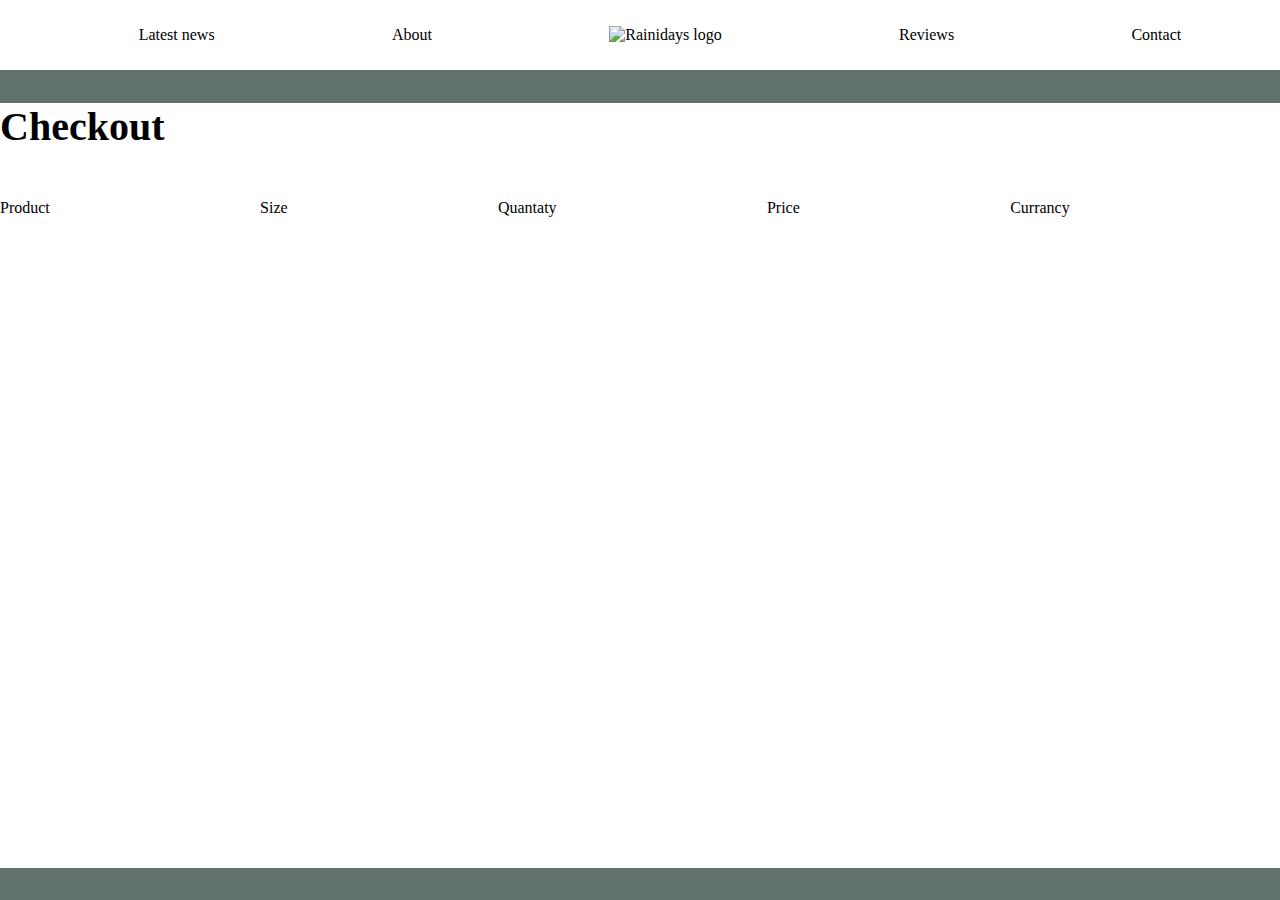
==== checkout.html @ 4d6a1367 "Setting up pages" ====
<!DOCTYPE html>
<html lang="en">
<head>
    <meta charset="UTF-8">
    <meta http-equiv="X-UA-Compatible" content="IE=edge">
    <meta name="viewport" content="width=device-width, initial-scale=1.0">
    <meta name="description" content="Purchase items from Rainydays"/>
    <title>Rainydays | Checkout</title>
    <link href="css/styles.css" rel="stylesheet"/>
</head>
<body>
    <header id="header">
        <nav id="nav">
            <ul>
                <li><a href="index.html#eco-page">Latest news</a></li>
                <li><a href="index.html#about-page">About</a></li> 
                <li><a href="index.html"><img id="logo" src="images/RainyDays_Logo.png" alt="Rainidays logo"/></a></li>
                <li><a href="index.html#review-page">Reviews</a></li>
                <li><a href="product-overview.html#contact-page">Contact</a></li>
            </ul>
        </nav>
    </header>
    <main class="checkout">
        <section>
            <h2>Checkout</h2>
            <div class="description">
                <p>Product</p>
                <p>Size</p>
                <p>Quantaty</p>
                <p>Price</p>
                <p>Currancy</p>
            </div>
        </section>
    </main>
</body>
</html>
---- css/styles.css ----
@font-face {
    font-family: "Darker Grotesque";
    src: url(/fonts/Darker_Grotesque/DarkerGrotesque-Light.ttf);
}


/* NEW PAGE - GLOBAL */
/* ----------------- */

/* GLOBAL */

body {
    margin: 0 auto;
    background-color: #62736F;
}

header {
    background-color: white;
    padding: 10px;
}


nav img {
    width: 100px;
}

nav a {
    text-decoration: none;
    color: black;

}

nav ul {
    display: flex;
    flex-direction: row;
    align-items: center;
    list-style: none;
}

nav ul li {
    margin: auto;
}

img {
    width: 100%;
}

h1 {
    font-family: "Roboto Serif";
    font-size: 70px;
}

h2 {
    font-family: "Roboto Serif";
    font-size: 40px;
}


/* NEW PAGE - LANDING PAGE */
/* ----------------------- */

/* LANDING PAGE Front page*/

.front-page {
    display: flex;
    background-color: white;
    align-items: center;
    text-align: center;
    height: 100vh;
    margin-bottom: 80px;
}

.front-page > * {
    flex: 1;
}

.front-page_right img {
    max-width: 100px;
}

.front-page_left img {
    height: 100vh;
    object-fit: cover;
}

.front-page a {
    background-color: #62736F;
    color: white;
    text-decoration: none;
    font-family: "Darker Grotesque";
    border-radius: 70px;
    padding: 8px 80px;
}


/* LANDING PAGE Eco friendly */

.eco-page {
    display: flex;
    background-color: white;
    align-items: center;
    height: 100vh;
    margin-bottom: 80px;
}

.eco-page_right img {
    height: 550px;
    width: 400px;
    object-fit: cover;
}

.eco-page_right {
    flex: 1;
    text-align: center;
}

.eco-page_left {
    flex: 1;
    margin-left: 80px;
}


/* LANDING PAGE Reviews */

.review-page {
    background-color: white;
    height: 100vh;
    margin-bottom: 80px;
    padding: 30px;
    text-align: center;
    align-items: center;
    
}

.review-page h2 {
    padding: 80px;
}

.review-page img {
    width: 200px;
    height: 200px;
    border-radius: 50%;
    object-fit: cover;
}

.review-page_content {
    display: flex;
    flex: 1;
    justify-content: space-evenly;
}

.test-person_name {
    font-weight: bold;
}


/* LANDING PAGE About */

.about-page {
    background-color: white;
    height: 100vh;
    display: flex;
    margin-bottom: 80px;
    text-align: center;
    align-items: center;
}

.about-page_left img {
    height: 500px;
    width: 500px;
    object-fit: cover;
}

.about-page_left {
    flex: 1;
    margin: 50px;
}

.about-page_right {
    flex: 1;
    margin: 50px;
}


/* NEW PAGE - COLLECTION */
/* --------------------------- */

/* COLLECTION Header*/

.collection_header {
    height: 400px;
    object-fit: cover;
}

.gender_and_sale {
    background-color: white;
    padding: 35px;
    text-align: center;
}

.gender_and_sale a {
    text-decoration: none;
    color: black;
    padding: 70px;
}


/* COLLECTION Featured */

.featured {
    height: 100vh;
    display: grid;
    grid-template-columns: 1fr 1fr;
    color: white;
}

.featured_jacket {
    height: 600px;
    width: 400px;
    object-fit: contain;
}


/* COLLECTION Popular */

.popular {
    height: 100vh;
    background-color: white;
}

.popular_jackets {
    display: grid;
    grid-template-columns: repeat(3, 1fr);
}

.popular_jackets img {
    height: 500px;
    width: 300px;
    object-fit: contain;
    background-color: #D9D9D9;
}


/* COLLECTION Inspiration */

.inspiration {
    height: 100vh;
    background-color: white;
    display: flex;
    align-items: center;
}

.inspiration img {
    height: 500px;
    width: 500px;
    object-fit: cover;
}

.inspiration_right {
    padding: 50px;
}


/* NEW PAGE - PRODUCT DETAIL */
/* ------------------------- */

.content {
    height: 85vh;
    background-color: white;
    display: grid;
    grid-template-columns: 1fr 1fr;
    padding-left: 50px;
}

.product_right img {
    height: 400px;
    width: 400px;
    object-fit: contain;
}

.product_left {
    display: flex;
    flex-direction: column;
}

.purchase_button {
    background-color: #62736F;
    text-decoration: none;
    color: white;
    border-radius: 50px;
    padding: 8px 80px;
}

.back {
    text-decoration: none;
    color: black;
}


/* NEW PAGE - PRODUCT DETAIL */
/* ------------------------- */

.checkout {
    background-color: white;
    height: 85vh;
}

.description {
    display: grid;
    grid-template-columns: repeat(5, auto);
}


/* NEW PAGE - FOOTER */
/* ----------------- */

/* FOOTER */

footer {
    height: 100vh;
    color: white;
}

.logo img {
    width: 150px;
    height: 150px;
    border-radius: 50%;
    object-fit: contain;
    background-color: white;
    padding: 20px;
}

.logo_and_slogan {
    display: flex;
    align-items: center;
    text-align: center;
    padding: 70px;
}

.logo {
    flex: 1;
}

.slogan {
    flex: 2;
}

.footer_content {
    display: flex;
    margin-left: 150px;
    margin-right: 150px;
}

.footer_content > * {
    flex: 1;
}

.connect a {
    display: block;
    padding: 4px;
    text-decoration: none;
    color: white;
}

.submit_mail {
    border: 6px solid white;
    border-radius: 10px;
    width: 60%;
}

.submit_button {
    border: 4px solid black;   
    border-radius: 25px;
    background-color: black;
    color: white;
}

.mail {
    margin-top: 80px;
    margin-left: 150px;
}
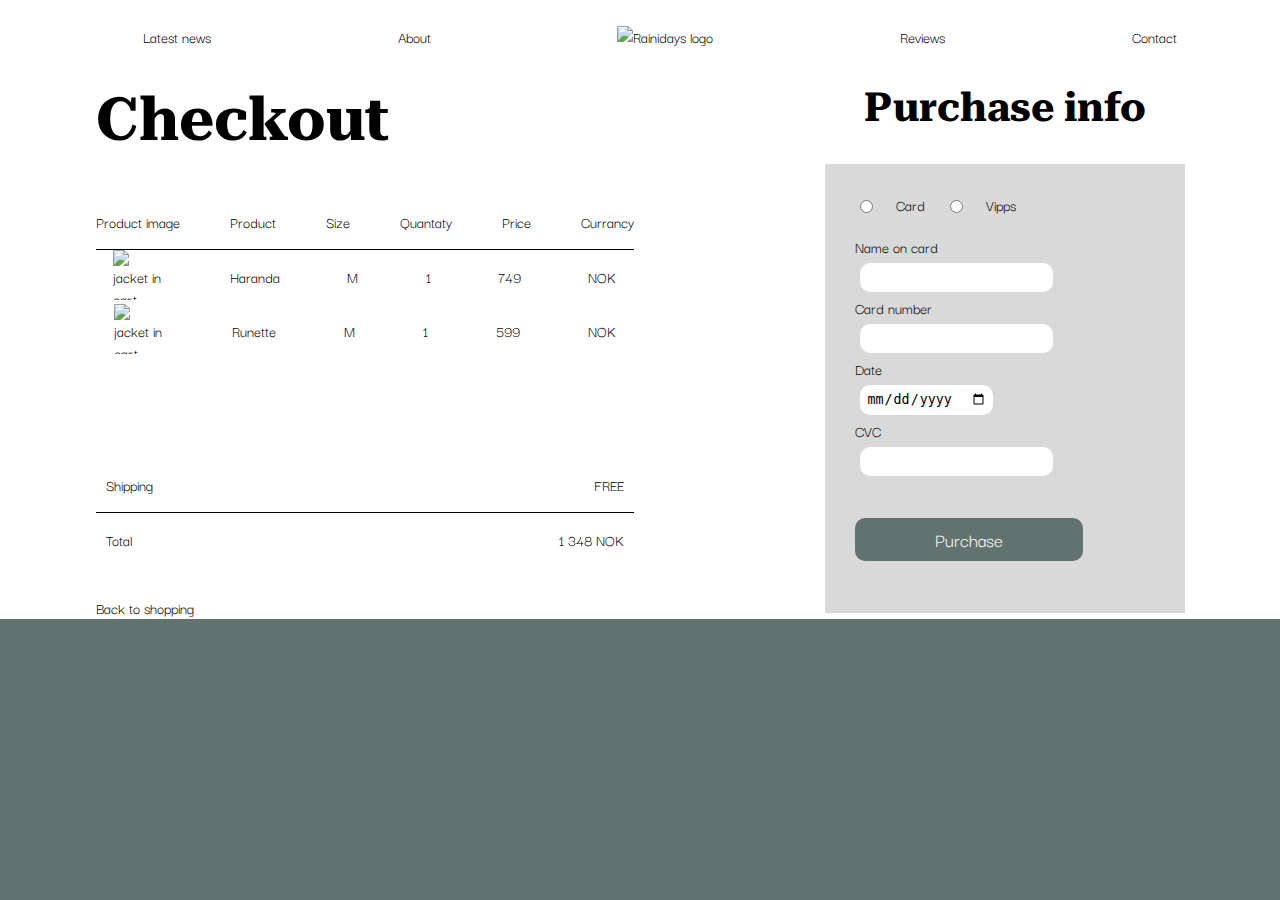
==== commit 08bce2ee: "Last responsive fixes..." ====
--- a/checkout.html
+++ b/checkout.html
@@ -7,6 +7,12 @@
     <meta name="description" content="Purchase items from Rainydays"/>
     <title>Rainydays | Checkout</title>
     <link href="css/styles.css" rel="stylesheet"/>
+    <link rel="preconnect" href="https://fonts.googleapis.com"> 
+    <link rel="preconnect" href="https://fonts.gstatic.com" crossorigin> 
+    <link href="https://fonts.googleapis.com/css2?family=Roboto+Serif:opsz,wght@8..144,200&display=swap" rel="stylesheet">
+    <link rel="preconnect" href="https://fonts.googleapis.com"> 
+    <link rel="preconnect" href="https://fonts.gstatic.com" crossorigin> 
+    <link href="https://fonts.googleapis.com/css2?family=Darker+Grotesque&family=Roboto+Serif:opsz,wght@8..144,200&display=swap" rel="stylesheet">
 </head>
 <body>
     <header id="header">
@@ -16,20 +22,74 @@
                 <li><a href="index.html#about-page">About</a></li> 
                 <li><a href="index.html"><img id="logo" src="images/RainyDays_Logo.png" alt="Rainidays logo"/></a></li>
                 <li><a href="index.html#review-page">Reviews</a></li>
-                <li><a href="product-overview.html#contact-page">Contact</a></li>
+                <li><a href="collection.html#contact-page">Contact</a></li>
             </ul>
         </nav>
     </header>
     <main class="checkout">
         <section>
-            <h2>Checkout</h2>
+            <h1>Checkout</h1>
             <div class="description">
+                <p>Product image</p>
                 <p>Product</p>
                 <p>Size</p>
                 <p>Quantaty</p>
                 <p>Price</p>
                 <p>Currancy</p>
             </div>
+            <div class="product-line">
+                <img src="images/Rainydays_jacket_2.png" alt="jacket in cart"/>
+                <p>Haranda</p>
+                <p>M</p>
+                <p>1</p>
+                <p>749</p>
+                <p>NOK</p>
+            </div>
+            <div class="product-line">
+                <img src="images/Rainydays_jacket_1.png" alt="jacket in cart"/>
+                <p>Runette</p>
+                <p>M</p>
+                <p>1</p>
+                <p>599</p>
+                <p>NOK</p>
+            </div>
+            <div class="total_over">
+                <p class="shipping">Shipping</p>
+                <p class="free">FREE</p>
+            </div>
+            <div class="total_under">
+                <p class="total">Total</p>
+                <p class="sum">1 348 NOK</p>
+            </div>
+            <a class="back" id="back" href="collection.html">Back to shopping</a>
+        </section>
+        <section>
+            <h2>Purchase info</h2>
+            <div class="purchase_info">
+                <div class="card_vipps">
+                    <input type="radio" name="card" value="card" id="card"> 
+                    <label for="card">Card</label>
+                    <input type="radio" name="vipps" value="vipps" id="vipps"> 
+                    <label for="vipps">Vipps</label>
+                </div>
+                <form>
+                    <label for="card-name">Name on card</label>
+                    <input class="card_info" type="text" name="card-name" id="card-name"/>
+                </form>
+                <form>
+                    <label for="card-number">Card number</label>
+                    <input class="card_info" type="text" name="card-number" id="card-number"/>
+                </form>
+                <form>
+                    <label for="date">Date</label>
+                    <input class="card_info" type="date" name="date" id="date"/>
+                </form>
+                <form class="cvc">
+                    <label for="CVC">CVC</label>
+                    <input class="card_info" type="text" name="CVC" id="CVC"/>
+                </form>
+                <a class="purchase_button" href="purchace-complete.html">Purchase</a>
+            </div>
         </section>
     </main>
 </body>
--- a/css/styles.css
+++ b/css/styles.css
@@ -1,8 +1,8 @@
 
 
 @font-face {
-    font-family: "Darker Grotesque";
-    src: url(/fonts/Darker_Grotesque/DarkerGrotesque-Light.ttf);
+    font-family: "Darker Grotesque", Verdana, Geneva, Tahoma, sans-serif;
+    font-family: "Roboto Serif", Verdana, Geneva, Tahoma, sans-serif;
 }
 
 
@@ -14,6 +14,7 @@
 body {
     margin: 0 auto;
     background-color: #62736F;
+    font-family: "Darker Grotesque";
 }
 
 header {
@@ -49,7 +50,7 @@
 
 h1 {
     font-family: "Roboto Serif";
-    font-size: 70px;
+    font-size: 60px;
 }
 
 h2 {
@@ -57,6 +58,10 @@
     font-size: 40px;
 }
 
+a {
+    text-decoration: none;
+}
+
 
 /* NEW PAGE - LANDING PAGE */
 /* ----------------------- */
@@ -68,7 +73,6 @@
     background-color: white;
     align-items: center;
     text-align: center;
-    height: 100vh;
     margin-bottom: 80px;
 }
 
@@ -81,7 +85,7 @@
 }
 
 .front-page_left img {
-    height: 100vh;
+    height: 85vh;
     object-fit: cover;
 }
 
@@ -101,7 +105,6 @@
     display: flex;
     background-color: white;
     align-items: center;
-    height: 100vh;
     margin-bottom: 80px;
 }
 
@@ -109,6 +112,7 @@
     height: 550px;
     width: 400px;
     object-fit: cover;
+    margin: 50px;
 }
 
 .eco-page_right {
@@ -126,16 +130,11 @@
 
 .review-page {
     background-color: white;
-    height: 100vh;
     margin-bottom: 80px;
-    padding: 30px;
+    padding: 100px;
     text-align: center;
     align-items: center;
     
-}
-
-.review-page h2 {
-    padding: 80px;
 }
 
 .review-page img {
@@ -149,10 +148,8 @@
     display: flex;
     flex: 1;
     justify-content: space-evenly;
-}
-
-.test-person_name {
-    font-weight: bold;
+    gap: 40px;
+    margin-top: 100px;
 }
 
 
@@ -160,7 +157,6 @@
 
 .about-page {
     background-color: white;
-    height: 100vh;
     display: flex;
     margin-bottom: 80px;
     text-align: center;
@@ -185,7 +181,7 @@
 
 
 /* NEW PAGE - COLLECTION */
-/* --------------------------- */
+/* --------------------- */
 
 /* COLLECTION Header*/
 
@@ -203,36 +199,65 @@
 .gender_and_sale a {
     text-decoration: none;
     color: black;
-    padding: 70px;
+    padding: 0px 70px;
 }
 
 
 /* COLLECTION Featured */
 
 .featured {
-    height: 100vh;
-    display: grid;
-    grid-template-columns: 1fr 1fr;
-    color: white;
+    display: flex;
+    justify-content: space-between;
+    background: rgb(98,115,111);
+    background: linear-gradient(180deg, rgba(98,115,111,1) 0%, rgba(98,115,111,1) 65%, rgba(255,255,255,1) 65%);
+/* The background above is copied and pasted from https://cssgradient.io */
 }
 
 .featured_jacket {
     height: 600px;
     width: 400px;
     object-fit: contain;
+    margin: 50px 100px 0px 0px;
+}
+
+.in_focus {
+    margin: 100px auto;
+    color: white;
+}
+
+.focus {
+    font-family: "Roboto Serif", Verdana, Geneva, Tahoma, sans-serif;
+    font-size: 40px;
+    margin: 0px;
+}
+
+#bikers_edition {
+    font-family: "Darker Grotesque", Verdana, Geneva, Tahoma, sans-serif;
+    font-size: 60px;
+    margin: 0px;
 }
 
 
 /* COLLECTION Popular */
 
-.popular {
-    height: 100vh;
-    background-color: white;
+.popular,
+.all-jackets {
+    background-color: white;
+}
+
+.popular h2 {
+    margin: 0px 50px 0px 80px;
+}
+
+.all-jackets h2 {
+    text-align: right;
+    margin: 0px 80px 0px 50px;
 }
 
 .popular_jackets {
-    display: grid;
-    grid-template-columns: repeat(3, 1fr);
+   display: flex;
+   flex-direction: row;
+   justify-content: center;
 }
 
 .popular_jackets img {
@@ -240,13 +265,21 @@
     width: 300px;
     object-fit: contain;
     background-color: #D9D9D9;
+    padding: 50px 50px 0px 50px;
+    margin: 20px 20px 0px 20px;
+}
+
+.jacket_description {
+    margin: 0 auto;
+    width: 90%;
+    display: flex;
+    justify-content: space-between;
 }
 
 
 /* COLLECTION Inspiration */
 
 .inspiration {
-    height: 100vh;
     background-color: white;
     display: flex;
     align-items: center;
@@ -254,12 +287,14 @@
 
 .inspiration img {
     height: 500px;
-    width: 500px;
+    width: 550px;
     object-fit: cover;
+    margin: 80px 30px 80px 150px;
 }
 
 .inspiration_right {
-    padding: 50px;
+    padding: 30px;
+    font-size: 35px;
 }
 
 
@@ -267,10 +302,8 @@
 /* ------------------------- */
 
 .content {
-    height: 85vh;
-    background-color: white;
-    display: grid;
-    grid-template-columns: 1fr 1fr;
+    background-color: white;
+    display: flex;
     padding-left: 50px;
 }
 
@@ -283,43 +316,204 @@
 .product_left {
     display: flex;
     flex-direction: column;
+    flex: 1;
+}
+
+.product_right {
+    margin: auto;
+    padding-left: 250px;
+    flex: 1;
+}
+
+.decitions {
+    margin: 50px 10px;
 }
 
 .purchase_button {
     background-color: #62736F;
     text-decoration: none;
+    font-size: 20px;
     color: white;
-    border-radius: 50px;
+    text-align: center;
+    border-radius: 10px;
     padding: 8px 80px;
 }
 
 .back {
     text-decoration: none;
     color: black;
-}
-
-
-/* NEW PAGE - PRODUCT DETAIL */
-/* ------------------------- */
+    margin: 60px 60px 60px 0px;
+}
+
+.product-detail_headline {
+    display: flex;
+    position: relative;
+    margin-bottom: 50px;
+}
+
+.product-detail_headline span {
+    position: absolute;
+    bottom: 0px;
+    right: 250px;
+    font-size: 30px;
+}
+
+
+/* NEW PAGE - CHECKOUT */
+/* ------------------- */
 
 .checkout {
     background-color: white;
-    height: 85vh;
+    display: flex;
+    justify-content: space-around;
+}
+
+.checkout h1,
+.checkout h2 {
+    margin-top: 10px;
+}
+
+.checkout h2 {
+    text-align: center;
 }
 
 .description {
-    display: grid;
-    grid-template-columns: repeat(5, auto);
+    border: 1px solid black;
+    border-left: none;
+    border-top: none;
+    border-right: none;
+}
+
+.description,
+.product-line {
+    display: flex;
+    flex-direction: row;
+    justify-content: space-evenly;
+    gap: 50px;
+}
+
+.product-line img {
+    width: 50px;
+    height: 50px;
+    object-fit: contain;
+}
+
+.purchase_info {
+    background-color: #D9D9D9;
+    width: 300px;
+    padding: 30px 30px 60px 30px;
+    text-align: left;
+}
+
+
+.card_vipps {
+    display: flex;
+    align-items: center;
+    gap: 20px;
+    margin-bottom: 20px;
+}
+
+.card_info {
+    display: flex;
+    align-items: center;
+    border: 6px solid white;
+    border-radius: 10px;
+    margin: 5px;
+}
+
+.cvc {
+    margin-bottom: 50px;
+}
+
+.total_over {
+    margin-top: 100px;
+    display:flex;
+    justify-content:space-between;
+    border: 1px solid;
+    border-top: none;
+    border-right: none;
+    border-left: none;
+}
+
+.total_under {
+    display: flex;
+    justify-content: space-between;
+    margin-bottom: 30px;
+}
+
+.shipping,
+.total {
+    margin-left: 10px;
+}
+
+.free,
+.sum {
+    margin-right: 10px;
+}
+
+
+/* NEW PAGE - PURCHASE COMPLETE */
+/* ---------------------------- */
+
+.purchase-complete {
+    background-color: white;
+    text-align: center;
+}
+
+.purchase-complete h2 {
+    margin-top: 0px;
+    padding-top: 50px;
+}
+
+.purchase-complete_info {
+    display: flex;
+    justify-content: space-around;
+    width: 1000px;
+    margin: auto;
+}
+
+.purchase-complete_items {
+    background-color: #D9D9D9;
+    flex: 1;
+    border: 1px solid black;
+    border-top: none;
+    border-bottom: none;
+    border-left: none;
+    text-align: left;
+    display: flex;
+    align-items: center;
+    padding-left: 50px;
+    justify-content: space-around;
+}
+
+.purchase-complete_details {
+    background-color: #D9D9D9;
+    flex: 1;
+    text-align: right;
+    padding-right: 50px;
+}
+
+.purchase-complete_items img {
+    height: 50px;
+    width: 50px;
+    object-fit: contain;
+    margin: 10px;
+}
+
+.purchase-complete_jackets {
+    display: flex
+}
+
+.purchase-complete_text {
+    width: 1000px;
+    margin: 60px auto 60px auto;
 }
 
 
 /* NEW PAGE - FOOTER */
 /* ----------------- */
 
-/* FOOTER */
-
 footer {
-    height: 100vh;
     color: white;
 }
 
@@ -355,12 +549,12 @@
 
 .footer_content > * {
     flex: 1;
+    margin-bottom: 60px;
 }
 
 .connect a {
     display: block;
     padding: 4px;
-    text-decoration: none;
     color: white;
 }
 
@@ -378,6 +572,472 @@
 }
 
 .mail {
-    margin-top: 80px;
-    margin-left: 150px;
-}+    padding: 0px 0px 50px 150px;
+    color: white;
+}
+
+
+/* ------------- */
+/* MEDIA QUERIES */
+/* ------------- */
+
+
+/* MEDIA QUERIES Tablet */
+@media screen and (max-width: 1000px) {
+
+    .front-page {
+        flex-direction: column;
+    }
+
+    .front-page img {
+        height: 200px;
+        width: 1000px;
+        object-fit: cover;
+    }
+
+    .front-page_right {
+        margin-bottom: 50px;
+    }
+
+
+    .eco-page img {
+        height: 400px;
+        width: 300px;
+    }
+
+
+    .review-page {
+    flex-direction: column;
+    }
+
+
+    .about-page {
+        flex-direction: column;
+    }
+
+    .about-page_right {
+        margin: 20px;
+    }
+
+    .about-page_right h2 {
+        margin: 0px;
+    }
+
+    .about-page_left {
+        margin: 20px 0px 0px 0px;
+    }
+
+    .about-page img {
+        height: 400px;
+        width: 400px;
+    }
+
+
+    .footer_content {
+        flex-direction: column;
+    }
+
+    .footer_content {
+        flex-direction: column;
+        text-align: center;
+        margin: 0px;
+    }
+
+    .mail {
+        text-align: center;
+        margin-bottom: 20px;
+    }
+
+
+    .featured {
+        flex-direction: column;
+        align-items: center;
+    }
+
+    .in_focus {
+        margin: 0;
+    }
+
+    .featured img {
+        height: 400px;
+        width: 400px;
+        margin: 50px auto;
+    }
+
+    .focus {
+        font-size: 40px;
+        margin: 20px auto auto auto;
+    }
+
+    #bikers_edition {
+        font-size: 60px;
+        margin: 5px auto 20px auto;
+    }
+
+    .popular h2,
+    .all-jackets h2 {
+        text-align: center;
+        padding: 20px auto;
+    }
+    
+    .inspiration {
+        flex-direction: column;
+
+    }
+
+    .inspiration_right {
+        padding: 0px;
+        margin-bottom: 20px;
+        font-size: 40px;
+       }
+    
+    .inspiration img {
+        height: 400px;
+        width: 400px;
+        margin: auto;
+    }
+
+
+    .all_jackets,
+    .popular_jackets {
+        flex-wrap: wrap;
+        margin: 0px;
+        gap: 20px;
+    }
+ 
+    .popular_jackets img {
+     height: 400px;
+     width: 400px;
+     margin: 0px;
+     padding: 0px;
+    }
+
+
+    .content {
+    flex-direction: column-reverse;
+    text-align: center;
+    padding: 0px 150px;
+    }
+    
+    .product_right {
+    padding: 0px;
+    margin: 0px;
+    }
+    
+    .product_right img {
+    height: 400px;
+    width: 400px;
+       }
+    
+    .product-detail_headline span {
+    position: absolute;
+    bottom: 0px;
+    right: 50px;
+    left: 50px;
+    }
+    
+    .back {
+    margin: 20px auto;
+    }
+
+
+    .checkout {
+        flex-direction: column;
+       }
+    
+       .description,
+       .product-line,
+       .total_over,
+       .total_under {
+        gap: 0px;
+        margin: auto 10px;
+       }
+    
+       .checkout h1,
+       .checkout h2 {
+        text-align: center;
+       }
+    
+       .total_over {
+        margin-top: 25px;
+       }
+    
+       .purchase_info h2 {
+        margin: 20px auto;
+       }
+    
+       .purchase_info {
+        text-align: center;
+        width: auto;
+       }
+    
+       .purchase_info form input,
+       .card_vipps {
+        display: block;
+        margin: 0 auto;
+        padding: 10px;
+       }
+    
+       #back {
+        display: none;
+       }
+
+    
+       .purchase-complete_info {
+        width: 100%;
+        margin: 100px auto;
+       }
+    
+       #item {
+        display: none;
+       }
+    
+       .purchase-complete_text {
+        width: 100%;
+        margin: 100px auto;
+       }
+    
+
+}
+
+/* MEDIA QUERIES Phone */
+@media screen and (max-width: 600px) {
+
+    .front-page {
+        flex-direction: column;
+    }
+
+    .front-page_right {
+        margin-bottom: 50px;
+    }
+
+    .front-page img {
+        height: 200px;
+        width: 600px;
+        object-fit: cover;
+    }
+
+
+    .eco-page {
+        flex-direction: column;
+    }
+
+    .eco-page_left {
+        text-align: center;
+        margin: auto;
+    }
+
+    .eco-page img {
+        height: 350px;
+        width: 250px;
+        margin-bottom: 25px;
+    }
+
+
+    .review-page h2 {
+        margin: 0px;
+    }
+
+    .review-page_content {
+        flex-wrap: wrap;
+    }
+
+
+    .about-page {
+        flex-direction: column;
+    }
+
+    .about-page_right {
+        margin: 20px;
+    }
+
+    .about-page_right h2 {
+        margin: 0px;
+    }
+
+    .about-page_left {
+        margin: 20px 0px 0px 0px;
+    }
+
+    .about-page img {
+        height: 250px;
+        width: 250px;
+    }
+
+
+    .logo_and_slogan {
+        flex-direction: column;
+    }
+
+    .footer_content {
+        flex-direction: column;
+        text-align: center;
+        margin: 0px;
+    }
+
+    .mail {
+        text-align: center;
+        margin-bottom: 20px;
+    }
+
+
+
+    .gender_and_sale h1 {
+        margin: 20px;
+    }
+
+    .gender_and_sale a {
+        padding: 15px;
+    }
+
+
+    .featured {
+        flex-direction: column;
+        align-items: center;
+    }
+
+    .in_focus {
+        margin: 0;
+    }
+
+    .featured img {
+        height: 250px;
+        width: 250px;
+        margin: 0px;
+    }
+
+    .focus {
+        font-size: 30px;
+        margin: 20px auto auto auto;
+    }
+
+    #bikers_edition {
+        font-size: 40px;
+        margin: 5px auto 20px auto;
+    }
+
+
+    .popular h2 {
+        margin: 0px;
+        padding-top: 20px;
+    }
+
+
+   .inspiration {
+    flex-direction: column;
+   }
+
+   .inspiration_right {
+    padding: 0px;
+    margin-bottom: 20px;
+    font-size: 20px;
+   }
+
+   .inspiration img {
+        height: 250px;
+        width: 250px;
+        margin: auto;
+   }
+
+
+   .all_jackets,
+   .popular_jackets {
+        flex-wrap: wrap;
+        margin: 0px;
+   }
+
+   .popular_jackets img {
+    height: 250px;
+    width: 250px;
+    margin: 0px;
+    padding: 0px;
+   }
+
+
+   .content {
+    flex-direction: column-reverse;
+    text-align: center;
+    padding: 0px 10px;
+   }
+
+   .product_right {
+    padding: 0px;
+    margin: 0px;
+   }
+
+   .product_right img {
+    height: 250px;
+    width: 250px;
+   }
+
+   .product-detail_headline span {
+    position: absolute;
+    bottom: 0px;
+    right: 50px;
+    left: 50px;
+   }
+
+   .back {
+    margin: 20px auto;
+   }
+
+
+   .checkout {
+    flex-direction: column;
+   }
+
+   .description,
+   .product-line,
+   .total_over,
+   .total_under {
+    gap: 0px;
+    margin: auto 10px;
+   }
+
+   .checkout h1,
+   .checkout h2 {
+    text-align: center;
+   }
+
+   .total_over {
+    margin-top: 25px;
+   }
+
+   .purchase_info h2 {
+    margin: 20px auto;
+   }
+
+   .purchase_info {
+    text-align: center;
+    width: auto;
+   }
+
+   .purchase_info form input,
+   .card_vipps {
+    display: block;
+    margin: 0 auto;
+    padding: 10px;
+   }
+
+   #back {
+    display: none;
+   }
+
+
+   .purchase-complete_info {
+    width: 100%;
+   }
+
+   #item {
+    display: none;
+   }
+
+   .purchase-complete_text {
+    width: 100%;
+    margin: 20px auto;
+   }
+
+}
+
+
+    
